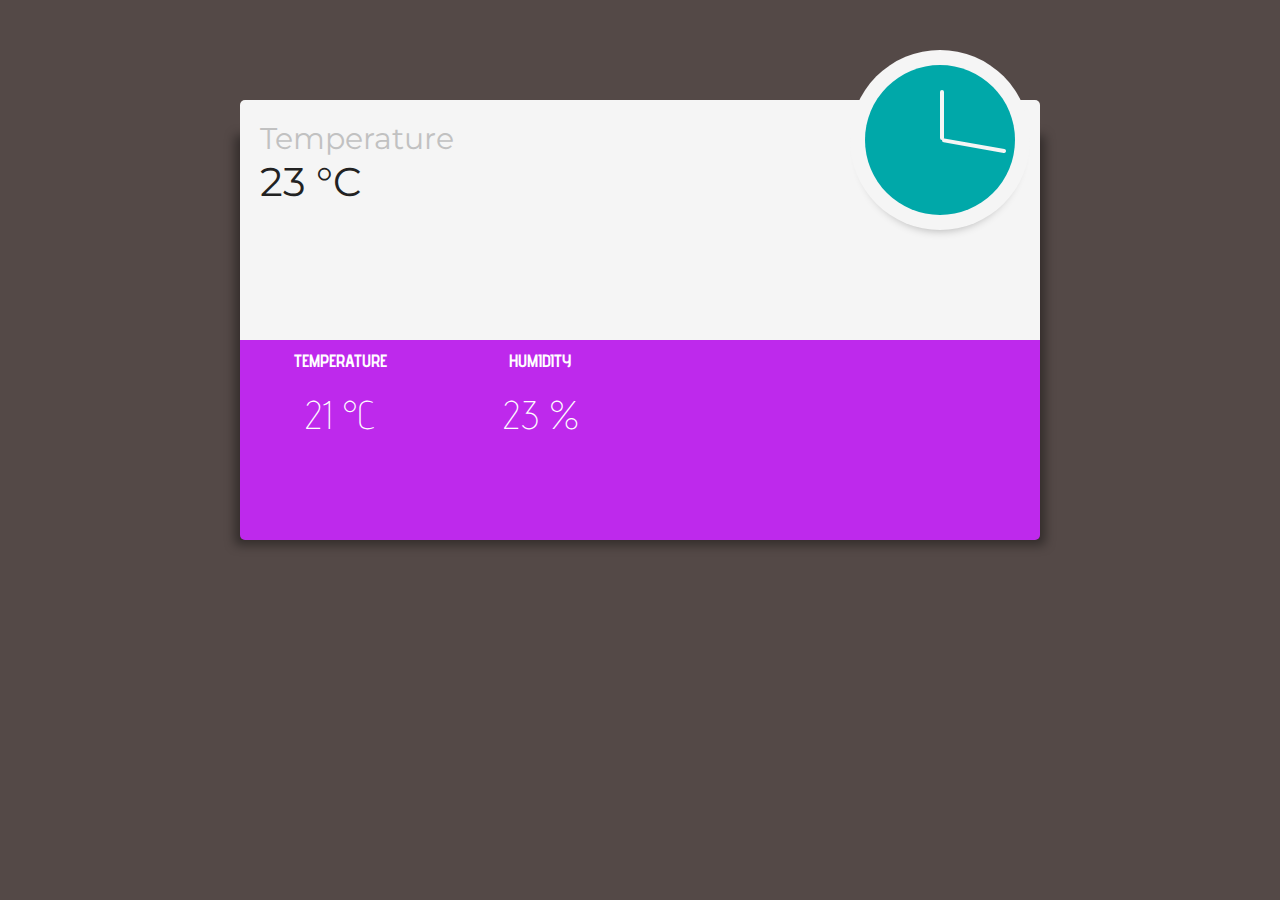
==== weather_station_2/data/index.html @ a25a7532 "add: a skeleton to weather station" ====
<!DOCTYPE html>
<html>
<head>
	<title>Home weather station</title>
</head>
<style>

	@import url(https://fonts.googleapis.com/css?family=Montserrat);
	@import url(https://fonts.googleapis.com/css?family=Advent+Pro:400,200);
	*{margin: 0;padding: 0;}
 
	body{
	  background:#544947;
	  font-family:Montserrat,Arial,sans-serif;
	}
	h2{
	  font-size:18px;
	}
	
	.widget{
	  box-shadow:0 40px 10px 5px rgba(0,0,0,0.4);
	  margin:100px auto;
	  height: 400px;
	  position: relative;
	  width: 800px;
	} 
	.upper{
	  border-radius:5px 5px 0 0;
	  background:#f5f5f5;
	  height:200px;
	  padding:20px;
	}
 
	.date{
	  font-size:30px;
	}
	.year{
	  font-size:30px;
	  color:#c1c1c1;
	}
	.place{
	  color:#222;
	  font-size:40px;
	}
	.lower{
	  background:#be29ec;
	  border-radius:0 0 5px 5px;
	  font-family:'Advent Pro';
	  font-weight:200;
	  height:200px;
	  width:100%;
	}
	.clock{
	  background:#00A8A9;
	  border-radius:100%;
	  box-shadow:0 0 0 15px #f5f5f5,0 10px 10px 5px rgba(0,0,0,0.3);
	  height:150px;
	  position:absolute;
	  right:25px;
	  top:-35px;
	  width:150px;
	}
 
	.hour{
	  background:#f5f5f5;
	  height:50px;
	  left:50%;  
	  position: absolute;
	  top:25px;
	  width:4px;
	}
 
	.minute{
	  background:#f5f5f5;
	  height:65px;
	  left:50%;  
	  position: absolute;
	  top:10px;
	  transform:rotate(100deg);
	  width:4px;
	}
	 
	.minute,.hour{
	  border-radius:5px;
	  transform-origin:bottom center;
	  transition:all .5s linear;
	}
 
	.infos{
	  list-style:none;
	}
	.info{
	  color:#fff;
	  float:left;
	  height:100%;
	  padding-top:10px;
	  text-align:center;
	  width:25%;
	}
	.info span{
	  display: inline-block;
	  font-size:40px;
	  margin-top:20px;
	}

	.anim{animation:fade .8s linear;}
	 
	@keyframes fade{
	  0%{opacity:0;}
	  100%{opacity:1;}
	}

</style>
<body>
	<div class="widget">
		<div class="clock">
			<div class="minute" id="minute"></div>
			<div class="hour" id="hour"></div>
		</div>
		<div class="upper">
			<div class="date" id="date"></div>
			<div class="year">Temperature</div>
			<div class="place update" id="temperature2">23 &deg;C</div>
		</div>
		<div class="lower">
			<ul class="infos">
				<li class="info temperature">
					<h2 class="title">TEMPERATURE</h2>
					<span class="update" id="temperature">21 &deg;C</span>
				</li>
				<li class="info humidity">
					<h2 class="title">HUMIDITY</h2>
					<span class="update" id="humidity">23 %</span>
				</li>
			</ul>
		</div>
	</div>
	
	<script>
		setInterval(updatePage, 2000);
		function updatePage() {
			var date = new Date();
			var hour = date.getHours();
			var minutes = date.getMinutes();
			var seconds = date.getSeconds();
			// date
			var options = {year: 'numeric', month: 'long', day: 'numeric'};
			var today = new Date();
			document.getElementById('date').innerHTML = today.toLocaleDateString("en-US", options);
			// hour
			var hourAngle = (360 * (hour / 12)) + ((360 / 12) * (minutes / 60));
			document.getElementById("hour").style.transform = "rotate(" + (hourAngle) + "deg)";
			// minute
			var minuteAngle = 360 * (minutes / 60);
			document.getElementById("minute").style.transform = "rotate(" + (minuteAngle) + "deg)";
			// get measurements
			var xhttp = new XMLHttpRequest();
			xhttp.onreadystatechange = function() {
				if (this.readyState == 4 && this.status == 200) {
					var txt = this.responseText;
					var obj = JSON.parse(txt);
					document.getElementById("temperature2").innerHTML = Math.round(obj.temperature) + " &deg;C";
					document.getElementById("temperature").innerHTML = Math.round(obj.temperature) + " &deg;C";
					document.getElementById("humidity").innerHTML = Math.round(obj.humidity) + " %";
					document.getElementById("tvoc").innerHTML = Math.round(obj.tvoc) + " ppb";
					document.getElementById("co2").innerHTML = Math.round(obj.co2) + " ppm";
				}
			};
			xhttp.open("GET", "/readings", true);
			xhttp.send();
		}
	</script>
</body>
</html>
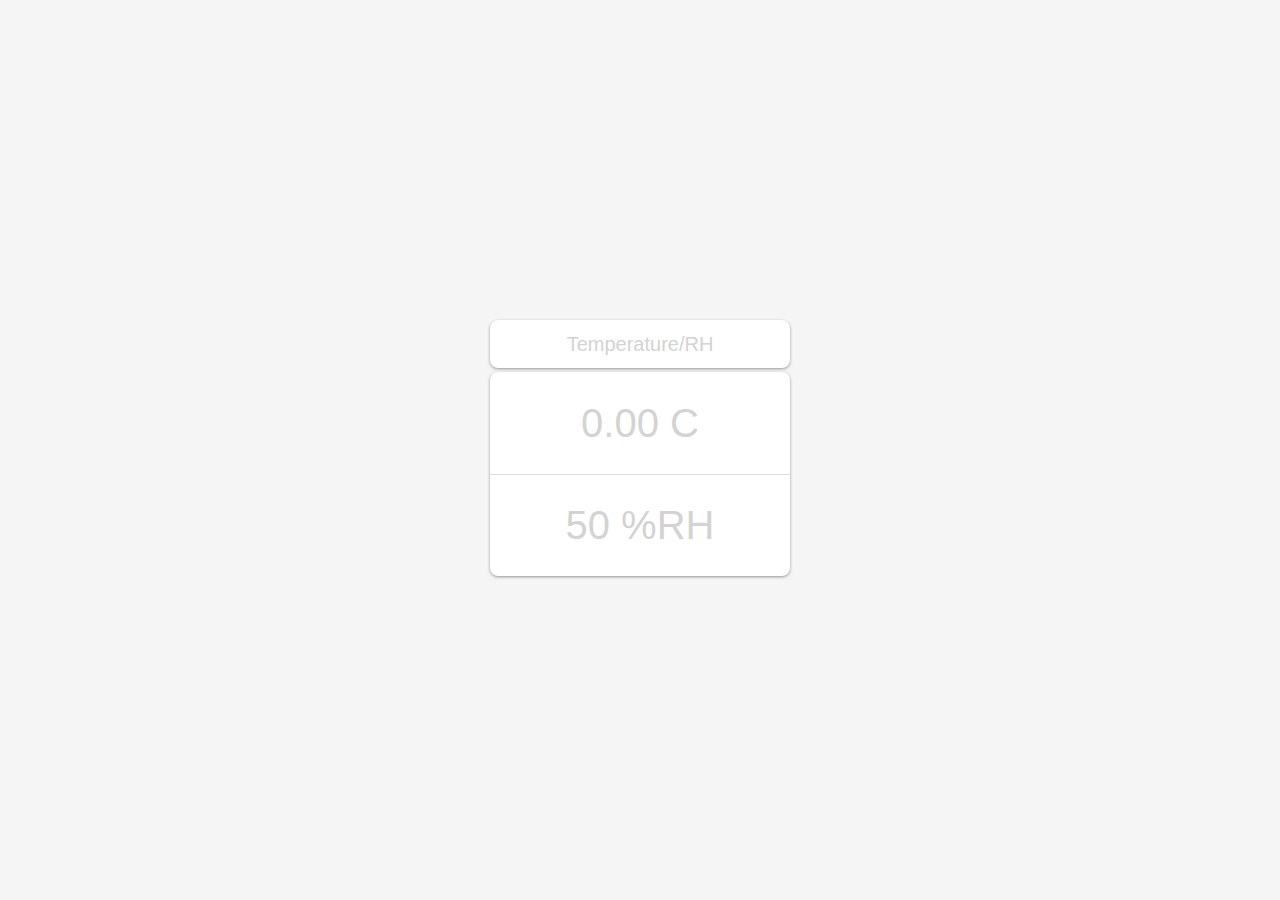
==== commit 971b5f3b: "reworked skeleton of the basic ESP8266 sketch" ====
--- a/weather_station_2/data/index.html
+++ b/weather_station_2/data/index.html
@@ -1,174 +1,148 @@
 <!DOCTYPE html>
 <html>
 <head>
-	<title>Home weather station</title>
-</head>
+<meta charset="UTF-8">
+<meta name="viewport" content="width=device-width, initial-scale=1">
 <style>
+.device-card{
+    width: 300px;
+    height: auto;
+    display: inline-block;
+    left: 50%;
+    top: 50%;
+    position: absolute;
+    transform: translate(-50%, -50%);
+    margin-bottom: 5px;
+}
 
-	@import url(https://fonts.googleapis.com/css?family=Montserrat);
-	@import url(https://fonts.googleapis.com/css?family=Advent+Pro:400,200);
-	*{margin: 0;padding: 0;}
- 
-	body{
-	  background:#544947;
-	  font-family:Montserrat,Arial,sans-serif;
-	}
-	h2{
-	  font-size:18px;
-	}
-	
-	.widget{
-	  box-shadow:0 40px 10px 5px rgba(0,0,0,0.4);
-	  margin:100px auto;
-	  height: 400px;
-	  position: relative;
-	  width: 800px;
-	} 
-	.upper{
-	  border-radius:5px 5px 0 0;
-	  background:#f5f5f5;
-	  height:200px;
-	  padding:20px;
-	}
- 
-	.date{
-	  font-size:30px;
-	}
-	.year{
-	  font-size:30px;
-	  color:#c1c1c1;
-	}
-	.place{
-	  color:#222;
-	  font-size:40px;
-	}
-	.lower{
-	  background:#be29ec;
-	  border-radius:0 0 5px 5px;
-	  font-family:'Advent Pro';
-	  font-weight:200;
-	  height:200px;
-	  width:100%;
-	}
-	.clock{
-	  background:#00A8A9;
-	  border-radius:100%;
-	  box-shadow:0 0 0 15px #f5f5f5,0 10px 10px 5px rgba(0,0,0,0.3);
-	  height:150px;
-	  position:absolute;
-	  right:25px;
-	  top:-35px;
-	  width:150px;
-	}
- 
-	.hour{
-	  background:#f5f5f5;
-	  height:50px;
-	  left:50%;  
-	  position: absolute;
-	  top:25px;
-	  width:4px;
-	}
- 
-	.minute{
-	  background:#f5f5f5;
-	  height:65px;
-	  left:50%;  
-	  position: absolute;
-	  top:10px;
-	  transform:rotate(100deg);
-	  width:4px;
-	}
-	 
-	.minute,.hour{
-	  border-radius:5px;
-	  transform-origin:bottom center;
-	  transition:all .5s linear;
-	}
- 
-	.infos{
-	  list-style:none;
-	}
-	.info{
-	  color:#fff;
-	  float:left;
-	  height:100%;
-	  padding-top:10px;
-	  text-align:center;
-	  width:25%;
-	}
-	.info span{
-	  display: inline-block;
-	  font-size:40px;
-	  margin-top:20px;
-	}
+.device-control-main{
+    width: 100%;
+    height: 204px;
+    display: inline-block;
+    position: relative;
+    border-radius: 8px;
+    box-shadow: 0 1px 3px 0 rgba(0, 0, 0, 0.4);
+    background-color: white;
+}
+.device-control-extra{
+    width: 100%;
+    height: 48px;
+    display: inline-block;
+    position: relative;
+    border-radius: 8px;
+    box-shadow: 0 1px 3px 0 rgba(0, 0, 0, 0.4);
+    text-align: center;
+    background-color: white;
+}
 
-	.anim{animation:fade .8s linear;}
-	 
-	@keyframes fade{
-	  0%{opacity:0;}
-	  100%{opacity:1;}
-	}
+.name{
+    position: absolute;
+    top:50%;
+    left:50%;
+    transform: translate(-50%, -50%);
+    font-family: Roboto, sans-serif;
+    font-size: 20px;
+    font-weight:normal;
+    color: lightgray;
+    -webkit-user-select: none; /* Safari */
+    -moz-user-select: none; /* Firefox */
+    -ms-user-select: none; /* IE10+/Edge */
+    user-select: none;
+}
+
+body{
+    background-color: whitesmoke;
+}
+
+.hidden{
+    display:none;
+}
+
+.temp-text{
+    width: 100%;
+    height: 50%;
+    position: absolute;
+    overflow: hidden;
+    left: 0;
+    top: 0;
+    border-bottom: solid 1px #ddd;
+}
+.rh-text{
+    width: 100%;
+    height: 50%;
+    position: absolute;
+    overflow: hidden;
+    left: 0;
+    bottom: 0;
+}
+.value{
+    position: absolute;
+    width: 100%;
+    text-align: center;
+    top:50%;
+    left:50%;
+    transform: translate(-50%, -50%);
+    font-family: Roboto, sans-serif;
+    font-size: 40px;
+    font-weight: lighter;
+    color: lightgray;
+    -webkit-user-select: none; /* Safari */        
+    -moz-user-select: none; /* Firefox */
+    -ms-user-select: none; /* IE10+/Edge */
+    user-select: none;
+}
 
 </style>
+</head>
 <body>
-	<div class="widget">
-		<div class="clock">
-			<div class="minute" id="minute"></div>
-			<div class="hour" id="hour"></div>
-		</div>
-		<div class="upper">
-			<div class="date" id="date"></div>
-			<div class="year">Temperature</div>
-			<div class="place update" id="temperature2">23 &deg;C</div>
-		</div>
-		<div class="lower">
-			<ul class="infos">
-				<li class="info temperature">
-					<h2 class="title">TEMPERATURE</h2>
-					<span class="update" id="temperature">21 &deg;C</span>
-				</li>
-				<li class="info humidity">
-					<h2 class="title">HUMIDITY</h2>
-					<span class="update" id="humidity">23 %</span>
-				</li>
-			</ul>
-		</div>
-	</div>
-	
-	<script>
-		setInterval(updatePage, 2000);
-		function updatePage() {
-			var date = new Date();
-			var hour = date.getHours();
-			var minutes = date.getMinutes();
-			var seconds = date.getSeconds();
-			// date
-			var options = {year: 'numeric', month: 'long', day: 'numeric'};
-			var today = new Date();
-			document.getElementById('date').innerHTML = today.toLocaleDateString("en-US", options);
-			// hour
-			var hourAngle = (360 * (hour / 12)) + ((360 / 12) * (minutes / 60));
-			document.getElementById("hour").style.transform = "rotate(" + (hourAngle) + "deg)";
-			// minute
-			var minuteAngle = 360 * (minutes / 60);
-			document.getElementById("minute").style.transform = "rotate(" + (minuteAngle) + "deg)";
-			// get measurements
-			var xhttp = new XMLHttpRequest();
-			xhttp.onreadystatechange = function() {
-				if (this.readyState == 4 && this.status == 200) {
-					var txt = this.responseText;
-					var obj = JSON.parse(txt);
-					document.getElementById("temperature2").innerHTML = Math.round(obj.temperature) + " &deg;C";
-					document.getElementById("temperature").innerHTML = Math.round(obj.temperature) + " &deg;C";
-					document.getElementById("humidity").innerHTML = Math.round(obj.humidity) + " %";
-					document.getElementById("tvoc").innerHTML = Math.round(obj.tvoc) + " ppb";
-					document.getElementById("co2").innerHTML = Math.round(obj.co2) + " ppm";
-				}
-			};
-			xhttp.open("GET", "/readings", true);
-			xhttp.send();
-		}
-	</script>
+
+<div class="device-card">
+    <div class="device-control-extra">
+        <div class="name">Temperature/RH</div>
+    </div>
+    <div class="device-control-main">
+        <div class="temp-text"><div id="temp-value" class="value">0.00 C</div></div>
+        <div class="rh-text"><div id="rh-value" class="value">50 %RH</div></div>
+    </div>
+</div>
+
+<script>
+    var temperature = 0.0;
+    var relativeHumidity = 0;
+    var periodicCheck;
+    
+    function getDataFromServer() {
+        var xmlhttp = new XMLHttpRequest();
+        xmlhttp.onreadystatechange = function() {
+            if (this.readyState == 4 && this.status == 200) {
+				var myObj = JSON.parse(this.responseText);
+				temperature = parseFloat(myObj.temperature);
+				relativeHumidity = parseFloat(myObj.rh);
+				updateView();
+            }
+		};
+    
+		xmlhttp.open("GET", "/data");
+		xmlhttp.setRequestHeader('Content-type', 'application/x-www-form-urlencoded');
+		xmlhttp.send();
+    }
+
+    function updateView() {
+       document.getElementById("temp-value").innerHTML = temperature + " C";
+       document.getElementById("rh-value").innerHTML = relativeHumidity + " %";
+    }
+    
+    function startDataChecks() {
+        periodicCheck = setInterval(getDataFromServer, 2500);
+    }
+
+    function stopDataChecks() {
+        clearInterval(periodicCheck);
+    }
+    
+    getDataFromServer();
+    startDataChecks();
+</script>
+
 </body>
 </html>